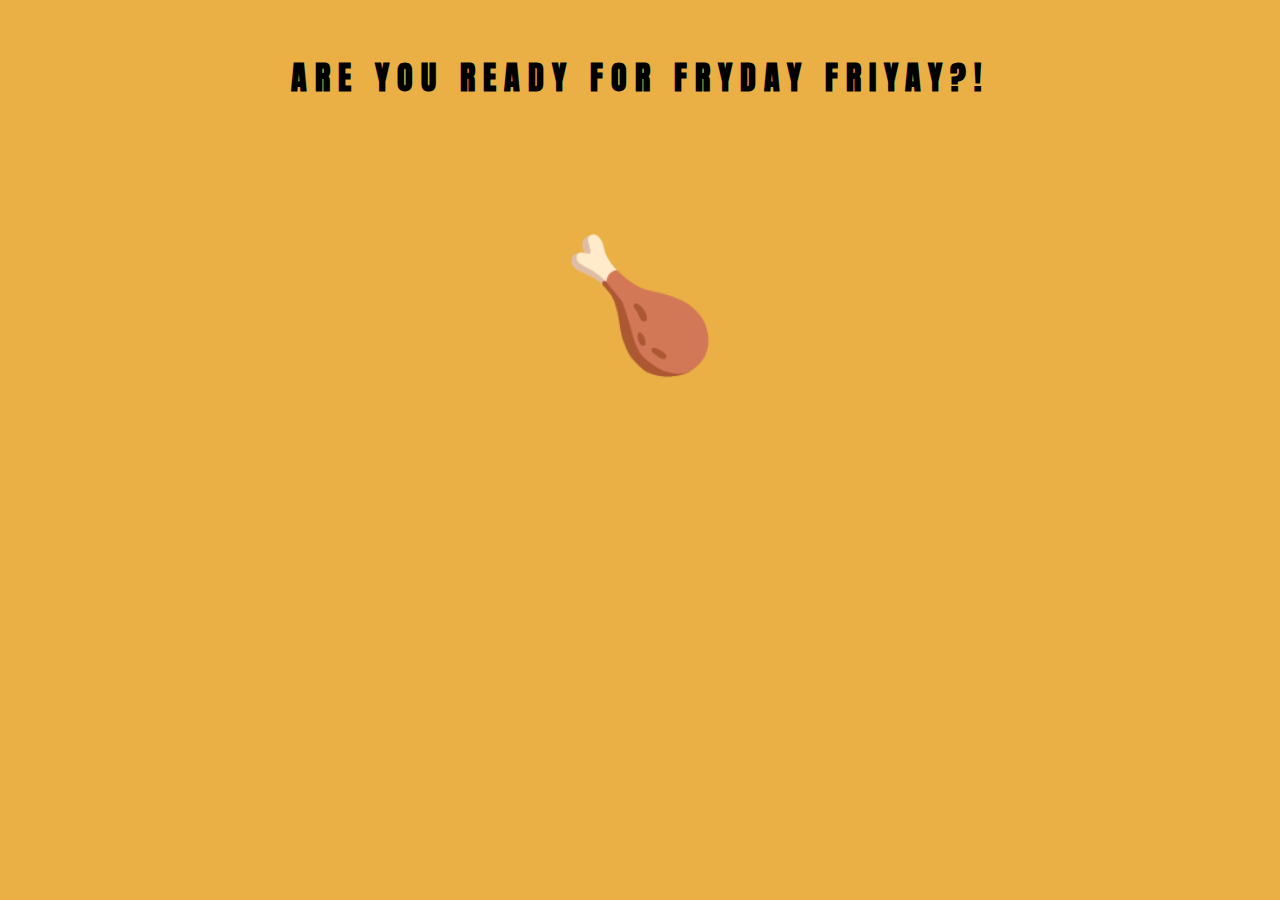
==== index.html @ 9312f77a "added initial information for main webpage" ====
<!DOCTYPE html>
<html>
    <head>
        <link rel="stylesheet" href="./style.css">
        <link rel="preconnect" href="https://fonts.googleapis.com">
        <link rel="preconnect" href="https://fonts.gstatic.com" crossorigin>
        <link href="https://fonts.googleapis.com/css2?family=Anton&family=Bebas+Neue&display=swap" rel="stylesheet">
    </head>

    <body>
        <h1>Are you ready for Fryday Friyay?!</h1>
        <p id="chicken-emoji">🍗</p>
    </body>
</html>
---- style.css ----
html {
    margin: auto;
    background-color: rgb(234, 176, 69);
    text-align: center;
}

h1 {
    text-transform: uppercase;
    color: black;
    font-family: anton;
    letter-spacing: 0.25em;
    padding-top: 2rem;
}

#chicken-emoji {
    font-size: 8em;
}
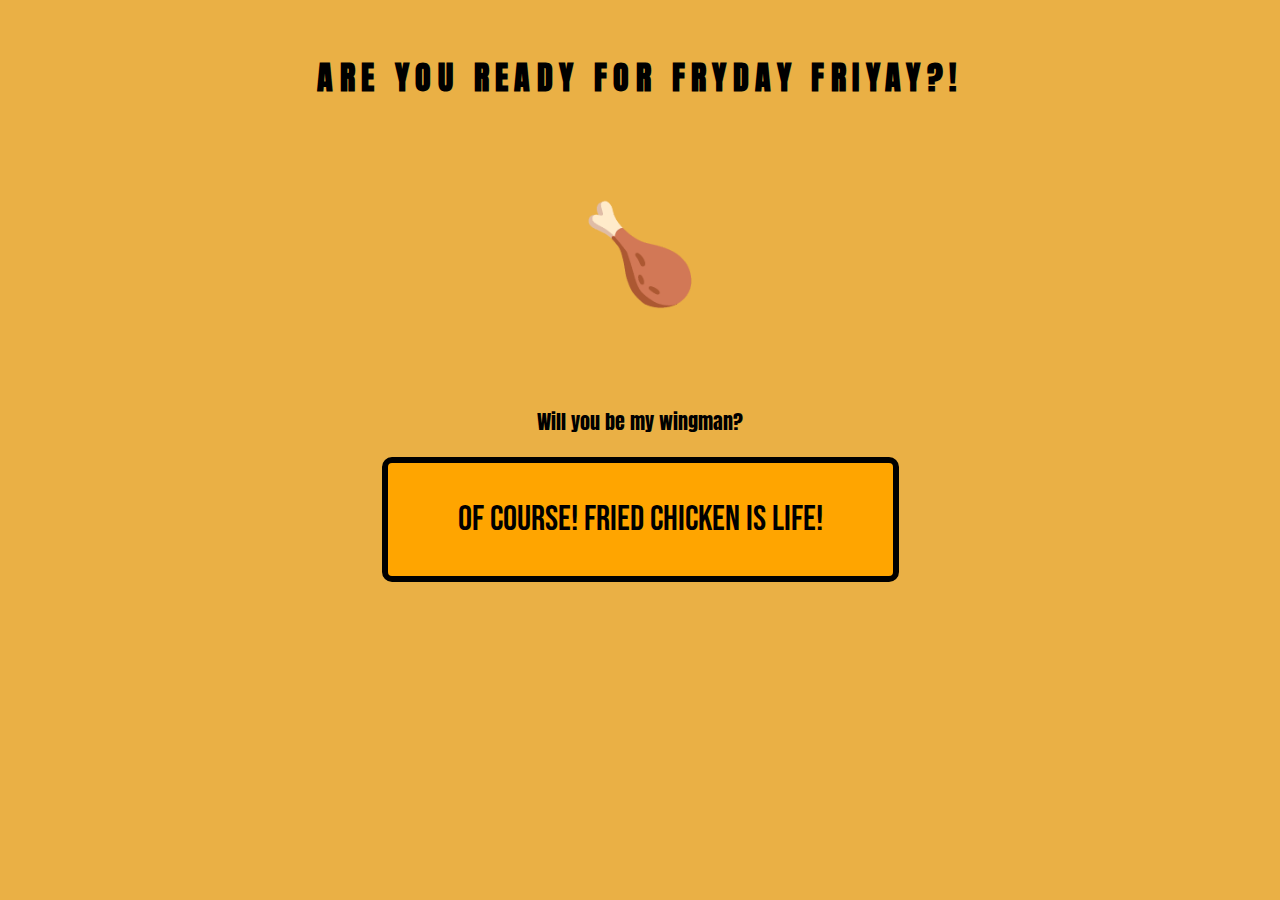
==== commit 366013a8: "finished rough draft" ====
--- a/index.html
+++ b/index.html
@@ -10,5 +10,10 @@
     <body>
         <h1>Are you ready for Fryday Friyay?!</h1>
         <p id="chicken-emoji">🍗</p>
+
+        <div class="are-you-ready">
+            <p>Will you be my wingman?</p>
+            <a href="secondpage.html"><button id="orange-button">Of course! Fried chicken is life!</button></a>
+        </div>
     </body>
 </html>
--- a/style.css
+++ b/style.css
@@ -8,11 +8,44 @@
     text-transform: uppercase;
     color: black;
     font-family: anton;
-    letter-spacing: 0.25em;
+    letter-spacing: 0.20em;
     padding-top: 2rem;
 }
 
 #chicken-emoji {
-    font-size: 8em;
+    font-size: 6em;
 }
 
+.are-you-ready {
+    font-family: anton;
+    font-size: 1.25em;
+}
+
+#orange-button {
+    font-family: 'Bebas Neue';
+    font-size: 1.75em;
+    background-color: orange;
+    padding: 1em 2em;
+    border-radius: 10px;
+    border: 6px solid;
+}
+
+#orange-button:hover {
+    cursor: pointer;
+    font-weight:bolder;
+}
+
+img {
+    width: 600px;
+    height: auto;
+}
+
+.whats-your-style p {
+    font-family: anton;
+    padding-top: 1em;
+}
+
+.letsgo {
+    font-family: anton;
+    font-size: 5em;
+}